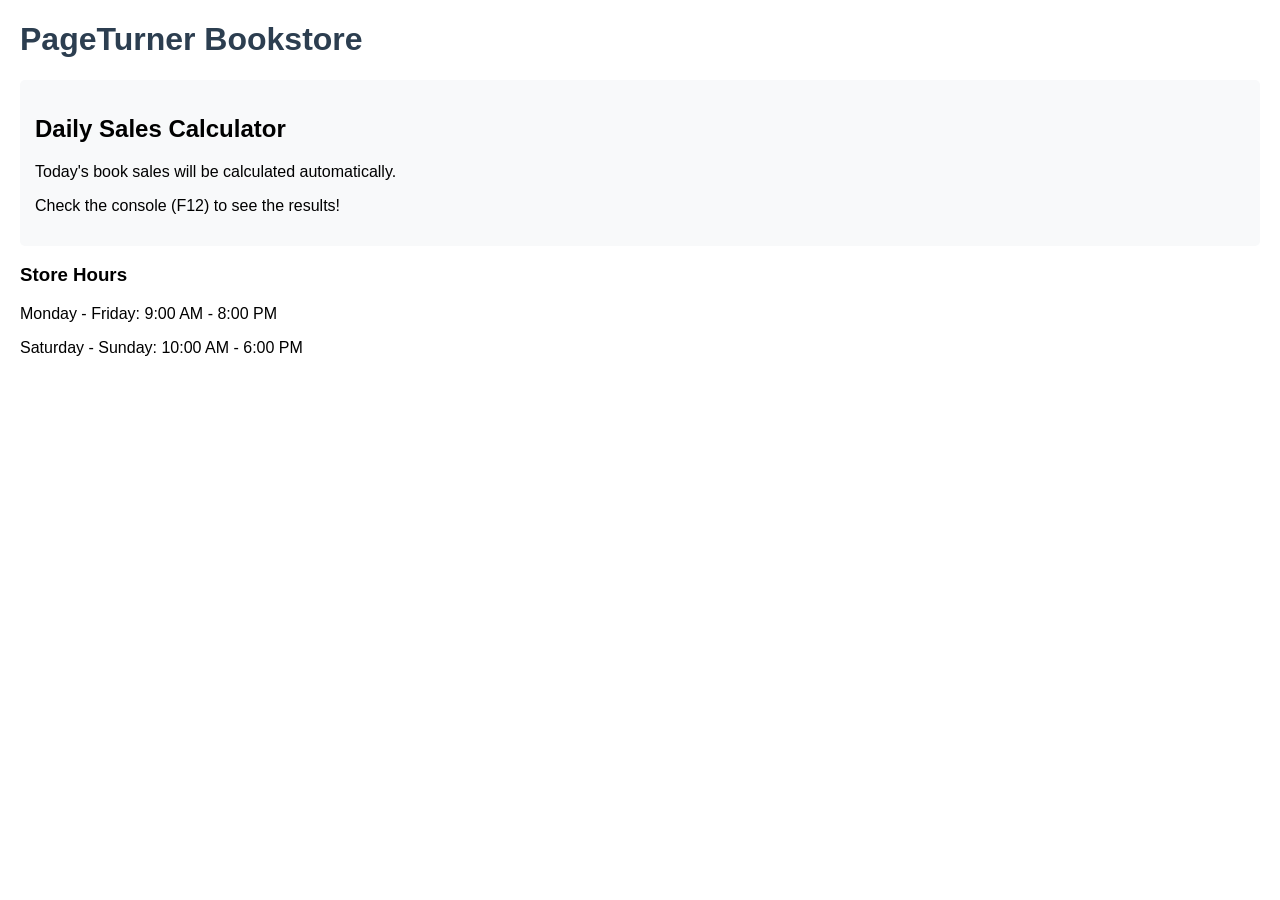
==== index.html @ 7ce59476 "Add files via upload" ====
<!DOCTYPE html>
<html>
<head>
    <title>PageTurner Bookstore - Daily Sales</title>
    <style>
        body { font-family: Arial, sans-serif; margin: 20px; }
        h1 { color: #2c3e50; }
        .sales-info { background: #f8f9fa; padding: 15px; border-radius: 5px; }
    </style>
</head>
<body>
    <h1>PageTurner Bookstore</h1>
    <div class="sales-info">
        <h2>Daily Sales Calculator</h2>
        <p>Today's book sales will be calculated automatically.</p>
        <p>Check the console (F12) to see the results!</p>
    </div>
    
    <h3>Store Hours</h3>
    <p>Monday - Friday: 9:00 AM - 8:00 PM</p>
    <p>Saturday - Sunday: 10:00 AM - 6:00 PM</p>
    
    <!-- INSTRUCTION: Add your JavaScript here, right before the closing </body> tag -->
    <!-- Step 1: Add opening script tag -->
    <script>
    
    <!-- Step 2: Add variables for morning and afternoon sales -->
    
    let morningSales = 150;
    let afternoonSales = 200;
    <!-- Step 3: Add simple addition to calculate total -->
    let totalSales = morningSales + afternoonSales;
    
    <!-- Step 4: Add console.log to display result -->
    console.log("PageTurner Daily Sales Report:");
    console.log("Morning sales: $" + morningSales);
    console.log("Afternoon sales: $" + afternoonSales);
    console.log("Total daily sales: $" + totalSales);
        
    <!-- Step 5: Add closing script tag -->
    </script>
</body>
</html>
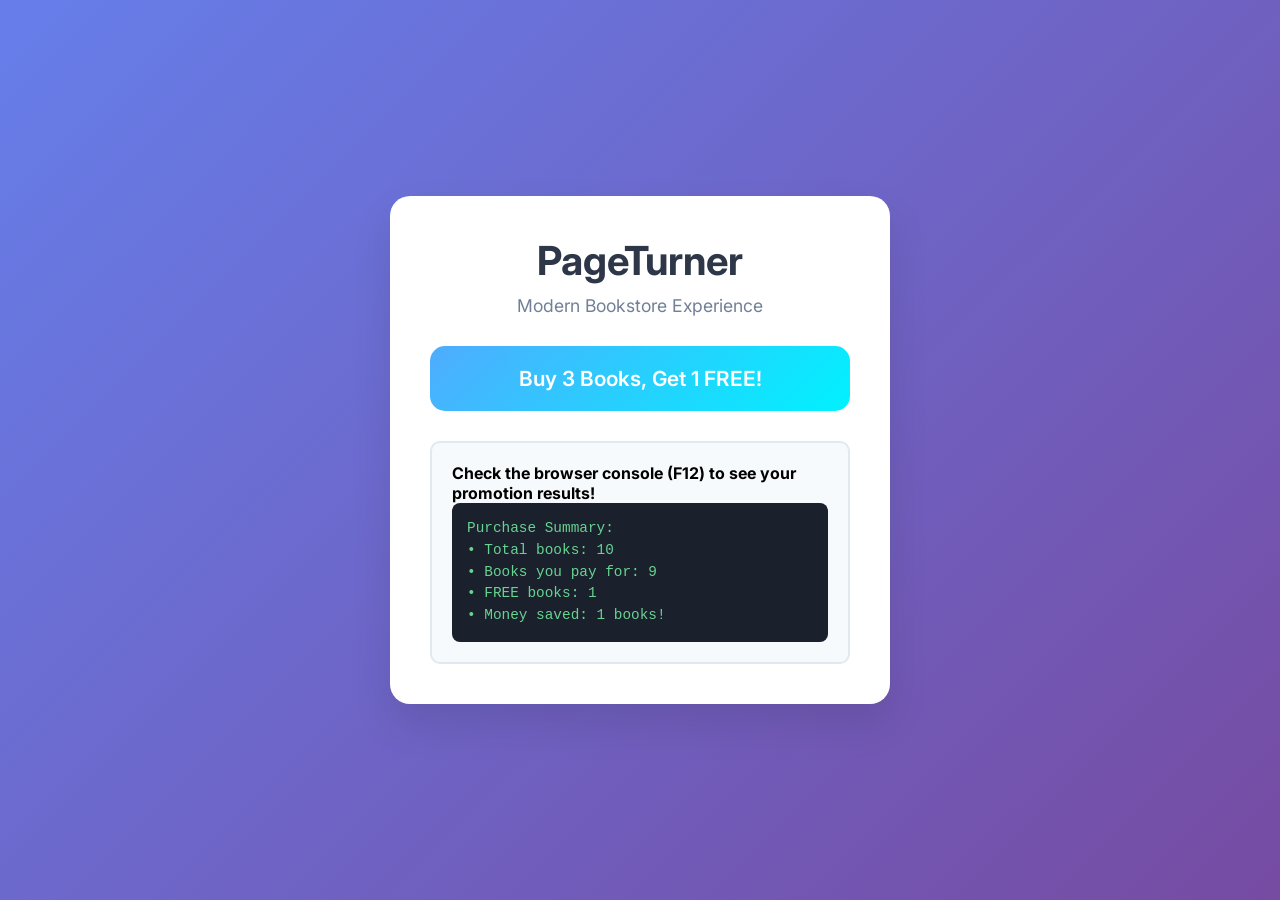
==== commit 05f88524: "Add files via upload" ====
--- a/index.html
+++ b/index.html
@@ -1,43 +1,120 @@
 <!DOCTYPE html>
 <html>
 <head>
-    <title>PageTurner Bookstore - Daily Sales</title>
+    <title>PageTurner Bookstore - Promotion Calculator</title>
+    <link href="https://fonts.googleapis.com/css2?family=Inter:wght@300;400;600;700&display=swap" rel="stylesheet">
     <style>
-        body { font-family: Arial, sans-serif; margin: 20px; }
-        h1 { color: #2c3e50; }
-        .sales-info { background: #f8f9fa; padding: 15px; border-radius: 5px; }
+        * {
+            margin: 0;
+            padding: 0;
+            box-sizing: border-box;
+        }
+        
+        body {
+            font-family: 'Inter', sans-serif;
+            background: linear-gradient(135deg, #667eea 0%, #764ba2 100%);
+            min-height: 100vh;
+            display: flex;
+            align-items: center;
+            justify-content: center;
+        }
+        
+        .container {
+            background: white;
+            border-radius: 20px;
+            padding: 40px;
+            box-shadow: 0 20px 40px rgba(0,0,0,0.1);
+            max-width: 500px;
+            width: 90%;
+        }
+        
+        h1 {
+            color: #2d3748;
+            font-weight: 700;
+            font-size: 2.5rem;
+            margin-bottom: 10px;
+            text-align: center;
+        }
+        
+        .subtitle {
+            color: #718096;
+            font-weight: 400;
+            text-align: center;
+            margin-bottom: 30px;
+            font-size: 1.1rem;
+        }
+        
+        .promo-box {
+            background: linear-gradient(135deg, #4facfe 0%, #00f2fe 100%);
+            color: white;
+            padding: 20px;
+            border-radius: 15px;
+            text-align: center;
+            margin-bottom: 30px;
+        }
+        
+        .promo-text {
+            font-size: 1.3rem;
+            font-weight: 600;
+        }
+        
+        .result-box {
+            background: #f7fafc;
+            border: 2px solid #e2e8f0;
+            border-radius: 10px;
+            padding: 20px;
+            margin-top: 20px;
+        }
+        
+        .console-text {
+            font-family: 'Courier New', monospace;
+            background: #1a202c;
+            color: #68d391;
+            padding: 15px;
+            border-radius: 8px;
+            font-size: 0.9rem;
+            line-height: 1.5;
+        }
     </style>
 </head>
 <body>
-    <h1>PageTurner Bookstore</h1>
-    <div class="sales-info">
-        <h2>Daily Sales Calculator</h2>
-        <p>Today's book sales will be calculated automatically.</p>
-        <p>Check the console (F12) to see the results!</p>
+    <div class="container">
+        <h1>PageTurner</h1>
+        <p class="subtitle">Modern Bookstore Experience</p>
+        
+        <div class="promo-box">
+            <div class="promo-text">Buy 3 Books, Get 1 FREE!</div>
+        </div>
+        
+        <div class="result-box">
+            <p><strong>Check the browser console (F12) to see your promotion results!</strong></p>
+            <div class="console-text" id="results">
+                Results will appear here...
+            </div>
+        </div>
     </div>
-    
-    <h3>Store Hours</h3>
-    <p>Monday - Friday: 9:00 AM - 8:00 PM</p>
-    <p>Saturday - Sunday: 10:00 AM - 6:00 PM</p>
-    
-    <!-- INSTRUCTION: Add your JavaScript here, right before the closing </body> tag -->
-    <!-- Step 1: Add opening script tag -->
+
     <script>
-    
-    <!-- Step 2: Add variables for morning and afternoon sales -->
-    
-    let morningSales = 150;
-    let afternoonSales = 200;
-    <!-- Step 3: Add simple addition to calculate total -->
-    let totalSales = morningSales + afternoonSales;
-    
-    <!-- Step 4: Add console.log to display result -->
-    console.log("PageTurner Daily Sales Report:");
-    console.log("Morning sales: $" + morningSales);
-    console.log("Afternoon sales: $" + afternoonSales);
-    console.log("Total daily sales: $" + totalSales);
         
-    <!-- Step 5: Add closing script tag -->
+        let totalBooks = 10;       
+        let freeBooks = totalBooks % 3;
+        let paidSets = Math.floor(totalBooks / 3); 
+        let paidBooks = totalBooks - freeBooks;
+        
+        console.log("PageTurner Promotion Calculator");
+        console.log("Total books purchased: " + totalBooks);
+        console.log("Complete sets of 3: " + paidSets);
+        console.log("Books you pay for: " + paidBooks);
+        console.log("FREE books you get: " + freeBooks);
+        console.log("You saved money on " + freeBooks + " books!");
+        
+        // Display results on webpage too
+        document.getElementById('results').innerHTML = 
+            "Purchase Summary:<br>" +
+            "• Total books: " + totalBooks + "<br>" +
+            "• Books you pay for: " + paidBooks + "<br>" +
+            "• FREE books: " + freeBooks + "<br>" +
+            "• Money saved: " + freeBooks + " books!";
     </script>
 </body>
 </html>
